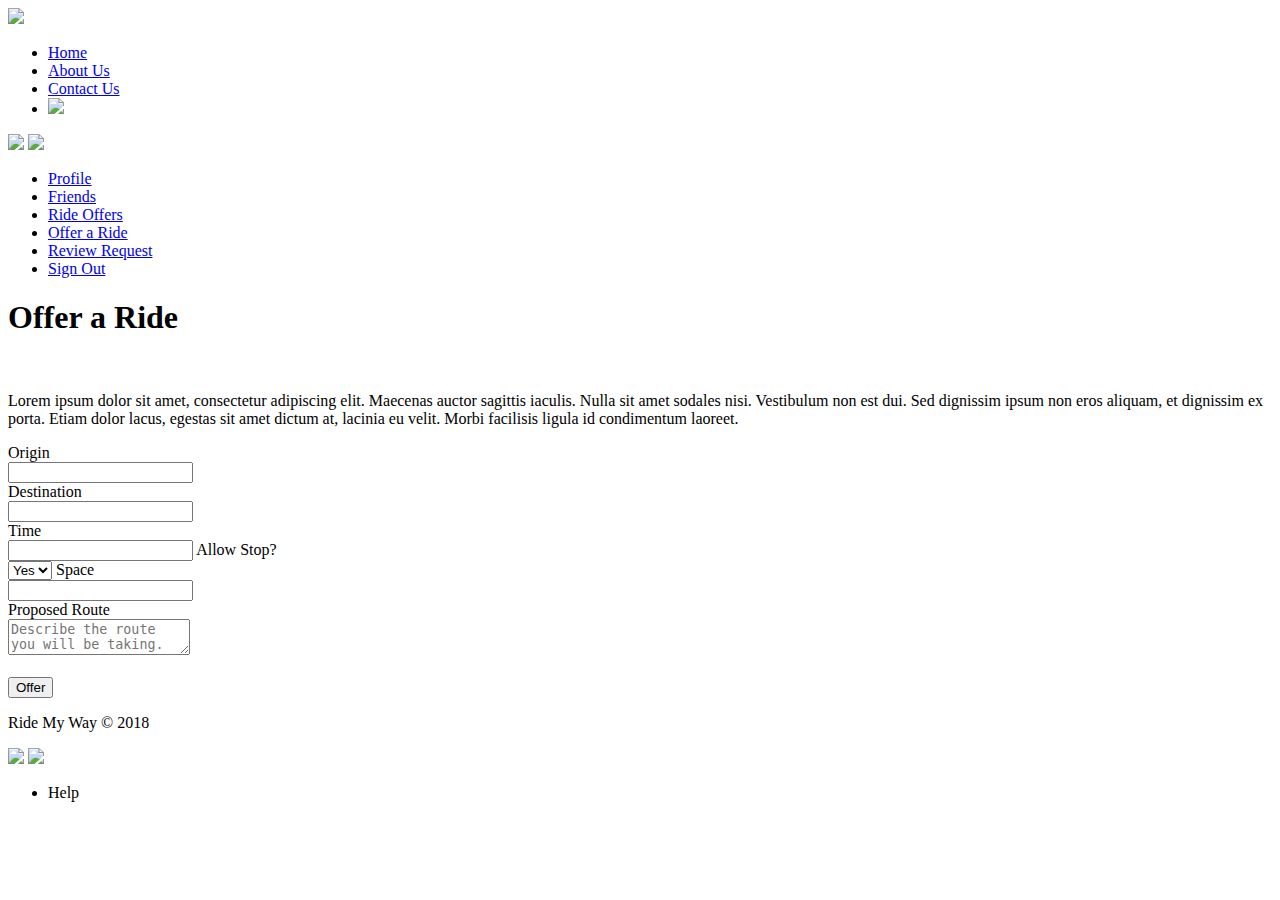
==== UI/offerride.html @ 58711d63 "Add files" ====
<!DOCTYPE html>
<html>
    <head>
        <meta charset="utf-8" />
        <meta http-equiv="X-UA-Compatible" content="IE=edge">
        <title>Ride My Way | Offer Ride </title>
        <meta name="viewport" content="width=device-width, initial-scale=1">
        <link rel="stylesheet" href="./styles/style.css">
    </head>
    <body class="container diff-bg">
        <header>
            <div id="dashboard-header" class="container">
                <img id="logo2" src="./images/logo.png">
                <nav>
                    <ul>
                        <li><a href="index.html">Home</a></li>
                        <li><a href="AboutUs.html">About Us</a></li>
                        <li><a href="ContactUs.html">Contact Us</a></li>
                        <li><img id="notification" src="./images/icon_notification.png"></li>
                    </ul>
                </nav>
            </div>
        </header>

        <div id="msgRegion" class="visibility">
            
        </div>

        <div class="userfeatures">
            <div>
                <img class="features-icon centered" src="./images/icon_fulllist.png">
                <img id="profile-pics" src="./images/profilepics.png">
            </div>
            <ul>
                <li><a href="dashboard.html">Profile</li>
                <li><a href="friends.html">Friends</li>
                <li><a href="rideoffers.html">Ride Offers</a></li>
                <li><a class="current" href="offerride.html">Offer a Ride</a></li>
                <li><a href="reviewrequests.html">Review Request</a></li>
                <li><a id="sign-out" href="index.html">Sign Out</a></li>
            </ul>
        </div>

        <div id="find-rd" class="dashboard container center">
            <h1>Offer a Ride</h1>
            <br>
            <p>Lorem ipsum dolor sit amet, consectetur adipiscing elit. Maecenas auctor sagittis iaculis. Nulla sit amet sodales nisi. Vestibulum non est dui. Sed dignissim ipsum non eros aliquam, et dignissim ex porta. Etiam dolor lacus, egestas sit amet dictum at, lacinia eu velit. Morbi facilisis ligula id condimentum laoreet.</p>
            <div class="padding">
                <form>
                    <div>
                        <label>Origin</label><br>
                        <input type="text" required>
                    </div>
                    <div>
                        <label>Destination</label><br>
                        <input type="text" required>
                    </div>
                    <div>
                        <label>Time</label><br>
                        <input class="smaller" type="datetime" required>
                        <label>Allow Stop?</label><br>
                        <select class="smaller">
                            <option>Yes</option>
                            <option>No</option>
                        </select>
                        <label>Space</label><br>
                        <input class="smaller" type="number" required>
                    </div>
                    <div>
                        <label>Proposed Route</label><br>
                        <textarea spellcheck="true" placeholder="Describe the route you will be taking."></textarea>
                    </div>
                    <br>
                    <input class="button" type="submit" value="Offer">
                </form>
            </div>
        </div>

        <footer class="dash-foot spe-ft">
            <div>
                <p>Ride My Way &copy; 2018</p>
                
                <div class="images">
                    <a href="#"><img src="./images/icon_facebook.png"></a>
                    <a href="#"><img src="./images/icon_twitter.png"></a>
                </div>

                <ul>
                    <li><a>Help</a></li>
                </ul>
            </div>
        </footer>
        <script src="./scripts/main.js" type=""></script>
    </body>
</html>
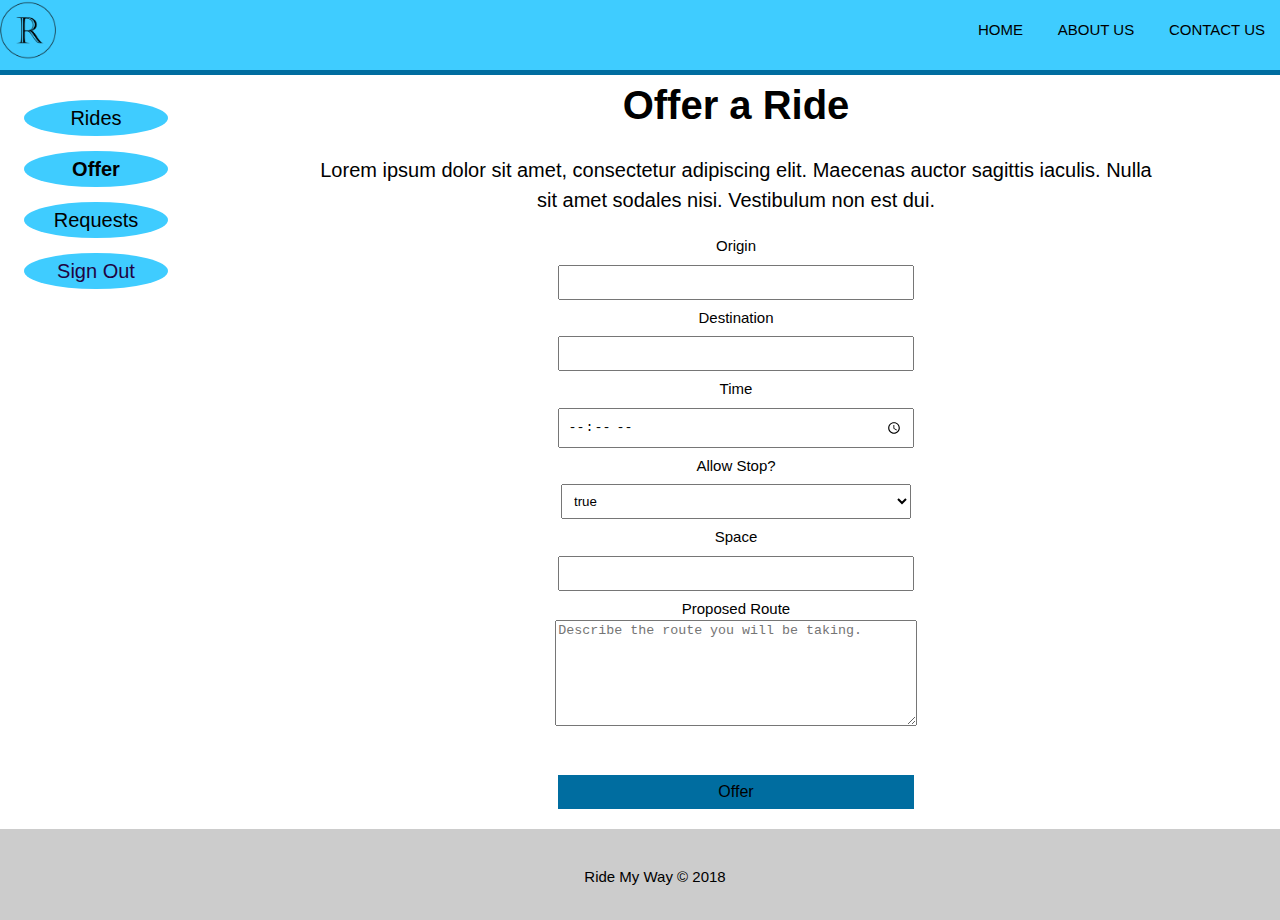
==== commit 1f6a0bf0: "Users should be able to create a ride request" ====
--- a/UI/offerride.html
+++ b/UI/offerride.html
@@ -1,95 +1,75 @@
 <!DOCTYPE html>
 <html>
-    <head>
-        <meta charset="utf-8" />
-        <meta http-equiv="X-UA-Compatible" content="IE=edge">
-        <title>Ride My Way | Offer Ride </title>
-        <meta name="viewport" content="width=device-width, initial-scale=1">
-        <link rel="stylesheet" href="./styles/style.css">
-    </head>
-    <body class="container diff-bg">
-        <header>
-            <div id="dashboard-header" class="container">
-                <img id="logo2" src="./images/logo.png">
-                <nav>
-                    <ul>
-                        <li><a href="index.html">Home</a></li>
-                        <li><a href="AboutUs.html">About Us</a></li>
-                        <li><a href="ContactUs.html">Contact Us</a></li>
-                        <li><img id="notification" src="./images/icon_notification.png"></li>
-                    </ul>
-                </nav>
+  <head>
+      <meta charset="utf-8" />
+      <meta http-equiv="X-UA-Compatible" content="IE=edge">
+      <title>Ride My Way | Offer Ride </title>
+      <meta name="viewport" content="width=device-width, initial-scale=1">
+      <link rel="stylesheet" href="./styles/style.css">
+      <link rel="stylesheet" href="./styles/offerride-style.css">
+  </head>
+  <body class="container diff-bg">
+    <header>
+        <div id="dashboard-header" class="container">
+            <img id="logo2" src="./images/logo.png">
+            <nav>
+                <ul>
+                    <li><a href="index.html">Home</a></li>
+                    <li><a href="AboutUs.html">About Us</a></li>
+                    <li><a href="ContactUs.html">Contact Us</a></li>
+                </ul>
+            </nav>
+        </div>
+    </header>
+    <div class="offer-body">
+      <div class="userfeatures">
+        <ul>
+            <li><a href="rideoffers.html">Rides</a></li>
+            <li><a class="current" href="offerride.html">Offer</a></li>
+            <li><a href="reviewrequests.html">Requests</a></li>
+            <li><a id="sign-out" href="">Sign Out</a></li>
+        </ul>
+      </div>
+      <div class="offer-container">
+        <h1>Offer a Ride</h1>
+        <p>Lorem ipsum dolor sit amet, consectetur adipiscing elit. Maecenas auctor sagittis iaculis. Nulla sit amet sodales nisi. Vestibulum non est dui.</p>
+        <div>
+          <form>
+            <div>
+              <label>Origin</label><br>
+              <input id="origin" type="text" required>
             </div>
-        </header>
+            <div>
+              <label>Destination</label><br>
+              <input id="destination" type="text" required>
+            </div>
+            <div>
+              <label>Time</label><br>
+              <input id="time" type="time" required>
+              <label>Allow Stop?</label><br>
+              <select id="stops">
+                <option>true</option>
+                <option>false</option>
+              </select>
+              <label>Space</label><br>
+              <input id="space" type="number" required>
+            </div>
+            <div>
+              <label>Proposed Route</label><br>
+              <textarea id="description" spellcheck="true" placeholder="Describe the route you will be taking."></textarea>
+            </div>
+            <br>
+            <input class="button" type="submit" value="Offer">
+          </form>
+        </div>
+      </div>
+    </div>
 
-        <div id="msgRegion" class="visibility">
-            
-        </div>
-
-        <div class="userfeatures">
-            <div>
-                <img class="features-icon centered" src="./images/icon_fulllist.png">
-                <img id="profile-pics" src="./images/profilepics.png">
-            </div>
-            <ul>
-                <li><a href="dashboard.html">Profile</li>
-                <li><a href="friends.html">Friends</li>
-                <li><a href="rideoffers.html">Ride Offers</a></li>
-                <li><a class="current" href="offerride.html">Offer a Ride</a></li>
-                <li><a href="reviewrequests.html">Review Request</a></li>
-                <li><a id="sign-out" href="index.html">Sign Out</a></li>
-            </ul>
-        </div>
-
-        <div id="find-rd" class="dashboard container center">
-            <h1>Offer a Ride</h1>
-            <br>
-            <p>Lorem ipsum dolor sit amet, consectetur adipiscing elit. Maecenas auctor sagittis iaculis. Nulla sit amet sodales nisi. Vestibulum non est dui. Sed dignissim ipsum non eros aliquam, et dignissim ex porta. Etiam dolor lacus, egestas sit amet dictum at, lacinia eu velit. Morbi facilisis ligula id condimentum laoreet.</p>
-            <div class="padding">
-                <form>
-                    <div>
-                        <label>Origin</label><br>
-                        <input type="text" required>
-                    </div>
-                    <div>
-                        <label>Destination</label><br>
-                        <input type="text" required>
-                    </div>
-                    <div>
-                        <label>Time</label><br>
-                        <input class="smaller" type="datetime" required>
-                        <label>Allow Stop?</label><br>
-                        <select class="smaller">
-                            <option>Yes</option>
-                            <option>No</option>
-                        </select>
-                        <label>Space</label><br>
-                        <input class="smaller" type="number" required>
-                    </div>
-                    <div>
-                        <label>Proposed Route</label><br>
-                        <textarea spellcheck="true" placeholder="Describe the route you will be taking."></textarea>
-                    </div>
-                    <br>
-                    <input class="button" type="submit" value="Offer">
-                </form>
-            </div>
-        </div>
-
-        <footer class="dash-foot spe-ft">
-            <div>
-                <p>Ride My Way &copy; 2018</p>
-                
-                <div class="images">
-                    <a href="#"><img src="./images/icon_facebook.png"></a>
-                    <a href="#"><img src="./images/icon_twitter.png"></a>
-                </div>
-
-                <ul>
-                    <li><a>Help</a></li>
-                </ul>
-            </div>
-        </footer>
-        <script src="./scripts/main.js" type=""></script>
-    </body>
+    <footer class="offerride-footer">
+      <div>
+        <p>Ride My Way &copy; 2018</p>
+      </div>
+    </footer>
+    <script src="./scripts/offerride.js" type=""></script>
+  </body>
 </html>--- a/UI/styles/style.css
+++ b/UI/styles/style.css
@@ -0,0 +1,737 @@
+h1, h2, h3, h4, h5, h6 {
+  margin: 0;
+}
+
+body{
+  padding: 0;
+  margin: 0;
+  font-family: Arial, Helvetica, sans-serif;
+  font-size: 20px;
+  line-height: 1.5;
+  background: white;
+  height: 100%;
+}
+
+.index-body {
+  background: url(../images/welcomeimage.jpg) no-repeat fixed;
+}
+
+.diff-bg{
+    background-size: 100%;
+}
+
+/* Global */
+input,
+select,
+#search {
+    width: 90%;
+    padding: 8px;
+    margin: 7px 0 7px 0;
+}
+
+select{
+    width: 93.5%;
+}
+
+.bold{
+    font-weight: bold;
+}
+
+.current{
+    color: #041666;
+    font-weight: bold;
+}
+
+ul{
+    : 0rgin: 0;
+    padding: 0;    
+}
+
+a{
+    text-decoration: none;
+}
+
+/* Header */
+header .container{
+    background: #3fccff;
+    color: black;
+    border-bottom: 5px solid #006da0; 
+    min-height: 70px;
+    width: 100%;
+    display: block;
+}
+
+header a{
+    text-transform: uppercase;
+    color: black;
+}
+
+header li{
+    display: inline;
+    padding: 0 15px 0 15px;
+    font-size: 15px;
+}
+
+header img{
+    height: 25px;
+}
+
+header nav{
+    float: right;
+    padding: 0;
+}
+
+header #brand{    
+    float: left;
+    margin-top: 17px;
+}
+
+header #brand h3{
+    margin: 0;
+    padding: 0;
+}
+
+header #brand h5{
+    margin: 0;
+    padding: 0;
+    font-family: 'Courier New', Courier, monospace;
+}
+
+header #logo{
+    height: 70px;
+    float: left;
+    margin: 10px 10px 10px 0;
+    padding: 0;
+}
+
+#msgRegion{
+    width: 200px;
+    min-height: 100px;
+    height: fit-content;
+    right: 5%;
+    top: 15%;
+    position: fixed;
+    background: #006da0;
+    border-radius: 5px;
+    z-index: 4;
+}
+
+#nonhomeheader nav{
+    margin-top: 30px;
+    font-size: 17px;
+}
+
+#dashboard-header #stats{
+    list-style-type: circle;
+}
+
+#logo2{
+    height: 60px;
+    float: left;
+    padding: 0;
+}
+
+#dashboard-header {
+    height: 60px;
+}
+
+#dashboard-header nav{
+  font-size: 17px;
+}
+
+
+/* User Features */
+.userfeatures{
+  padding-top: 10px;
+  text-align: center;
+  width: 15%;
+  float: left;
+}
+
+.userfeatures .features-icon{
+    width: 20px;
+    margin-left: 10px;
+    display: block;
+}
+
+.userfeatures ul{
+    margin: 0 auto;
+    width: 85%;
+    text-align: center;
+}
+
+.userfeatures a{
+    color: black;
+}
+
+#sign-out{
+    color: rgb(32, 3, 66);
+    margin: 0 auto;
+}
+
+.userfeatures li{    
+    list-style-type: none;
+    background: #3fccff;
+    border-radius: 50%;
+    margin: 15px 10px 15px 10px;
+    padding: 3px;
+}
+
+#more{
+    font-size: 16px;
+    position: relative;
+    left: 41%;
+    margin-right: -50%;
+}
+
+#search-rides {
+  display: inline-block;
+  font-size: 15px;
+  width: 85%;
+  text-align: center;
+  border-bottom: solid 1px #006da0;
+  padding: 0.5% 0 0.5% 0;
+}
+
+.small-inputs {
+  width: 30%;
+  border-radius: 15px;
+  height: 30px;
+}
+
+#rides {
+  flex-wrap: wrap;
+  width: 85%;
+  display: inline-block;
+}
+
+.ride-card {
+  min-width: 180px;
+  width: 20%;
+  background-color: #cccccc;
+  border-radius: 20px;
+  float: left;
+  margin: 1%;
+  padding: 1%;
+  text-align: center;
+}
+
+.ride-card h5 {
+  display: inline;
+}
+
+.ride-card img {
+  width: 15px;
+  margin: 0 5px 0 5px;
+  display: inline;
+}
+
+.direction {
+  border-bottom: 1px solid black;
+}
+
+.time, .seats {
+  float: left;
+  padding: 0 13% 0 13%;
+}
+
+.dashboard {
+    height: fit-content;
+    margin: 100px 0 5% 23%;
+    color: black;
+    font-size: 17px;
+    width: 70%;
+    overflow-y: auto;
+    overflow-x: hidden;
+}
+
+.dashboard .heading {
+    text-align: center;
+    margin-bottom: 3px;
+}
+
+.bold{
+    font-size: 20px;
+    font-weight: bold;
+}
+
+.info-cards{
+    float: left;
+    background: white;
+    opacity: 0.7;
+    color: black;
+    border-radius: 5px;
+    margin: 4% 15px 0 15px;
+    font-size: 12px;
+}
+
+.info-cards h3, .info-cards h2{
+    margin: 10px 10px 10px 10px;
+    text-align: center;
+}
+
+#edit-pro{
+    width: fit-content;
+    margin: 10px 0 0 0;
+}
+
+#message{
+    background: #006da0;
+    height: 80px;
+    width: fit-content;
+    padding: 10px;
+    position: absolute;
+    top: 20%;
+    left: 40%;
+}
+
+.vrBtn{
+    height: 30px;
+    width: fit-content;
+    font-size: 15px;
+    background: #006da0;
+    margin: 2px;
+}
+
+.accept{
+    height: 30px;
+    width: fit-content;
+    font-size: 15px;
+    margin: 2px;
+}
+
+.reject{
+    height: 30px;
+    width: fit-content;
+    font-size: 15px;
+    margin: 2px;
+}
+
+table{
+    width: 100%;
+    text-align: center;
+    color: black;
+    margin-left: 0;
+    border-collapse: collapse;
+}
+
+th {
+    background-color: #cccccc;
+    color: white;
+}
+
+th, td {
+    padding: 3px;
+    border-bottom: 1px solid #f2f2f2;
+    vertical-align: center;
+}
+
+tr:hover {
+    background-color: #3fccff;
+}
+
+#offeres{
+    top: 200px;
+}
+
+/* Welcome message section */
+#welcome{
+    background-size: 100%;
+    color: black;
+    float: left;
+    margin-top: 50px;
+}
+
+.welcome-container{
+  text-align: center;
+  width: 71%;
+  float: left;
+  margin: 80px 0 0 12.5%;
+  padding: 0 30px 0 30px;
+  background-color: rgb(191, 234, 255, 0.7);
+}
+
+.welcom-container h1{
+  width: 50%;
+  margin: 10px 0 0 0;
+}
+
+/* Sign In */
+#signin-message {
+  color: red;
+}
+
+#sign-in-btn {
+  width: 40%;
+}
+
+.wrap {
+  text-align: center;
+  flex-wrap: wrap;
+}
+
+.signin-fields {
+  min-width: 50%;
+  float: left; 
+}
+
+aside{
+    padding: 10px;
+    color: #006da0;
+    font-size: 12px;
+}
+
+aside label{
+    margin: 7px;
+    font-size: 16px;
+}
+
+button, .button{
+  width: 95%;
+  padding: 8px;
+  margin: 20px 7px 20px 7px;
+  background: #006da0;
+  color: black;
+  border: none;
+  font-size: 16px;
+}
+
+aside p, #signup-form p{
+    font-size: 15px;
+    text-align: center;
+    margin: 0;
+}
+
+/* Sign Up */
+#signup-form{
+    margin: 0 auto;
+    width: 60%;
+    margin-top: 140px;
+    margin-bottom: 60px;
+    color: #006da0;
+    border-radius: 5px;
+    padding: 20px 0 20px 30px;
+    background: #f5f5f5;
+    box-shadow: 1px 1px 2px 1px #bfbfbf;
+}
+
+#signup-form h2{
+    margin-left: 43%;
+    font-size: 18px;
+}
+
+#signup-form div{
+    float: left;
+    width: 50%;
+}
+
+#signup-form select{
+    width: 88.2%;
+}
+
+#signup-form input{
+    width: 85%;
+}
+
+#signup-form label{
+    margin-left: 8px;
+    font-size: 15px;
+}
+
+#signup-form button{
+    margin-left: 38%;
+    width: 20%;
+}
+
+#signup-form-p{
+    color: #a3a3a3;
+    margin-left: -4%;
+}
+
+#signup-form a{
+    color: #a3a3a3;
+}
+
+#signup-form a:hover{
+    color: blue;
+}
+
+#signup-message-p {
+  color: red;
+}
+
+#servicesHeader{
+    width: 100%;
+    text-align: center;
+    padding-bottom: 10px;
+    border-bottom: 2px solid #006da0;
+}
+
+section #services{
+    float: left;
+    margin: 20px 0 20px 12.5%;
+    font-size: 15px;
+    width: 75%;
+}
+
+#services h2{
+    font-size: 17px;
+}
+
+.service-card{
+    /*The next tree lines of code was gotten from stack overflow. 
+    https://stackoverflow.com/questions/779434/how-do-i-prevent-the-padding-property-from-changing-width-or-height-in-css*/
+    -webkit-box-sizing: border-box; /* Safari/Chrome, other WebKit */
+    -moz-box-sizing: border-box;    /* Firefox, other Gecko */
+    box-sizing: border-box;
+
+    width: 22%;
+    margin-right: 4%;
+    min-height: 220px;
+    background: rgb(191, 234, 255, 0.6);
+    border-radius: 5px;
+    padding: 0 2% 0 2%;
+    text-align: center;
+    float: left;
+    color: black;
+}
+
+#lastCard{
+    margin-right: 0;
+}
+
+.norm-foot{
+    width:100%; 
+    padding: 10px 0 20px 0;
+    color: black;
+    background: #e8e5ff;
+    font-size: 15px;
+    display: block;
+    float: left;
+}
+
+.dash-foot {
+  width:100%;
+  color: black;
+  background: #cccccc;
+  font-size: 15px;
+  display: inline-block;
+  text-align: center;
+}
+
+.spe-ft{
+    bottom: 0;
+}
+
+footer p{
+    margin-left: 30px;
+    margin-top: 20px;
+    float: left;
+}
+
+footer .container{
+    padding: 20px;
+    background:#e8e5ff;
+}
+
+footer .images{
+    margin: 0 auto;
+    width: 70px;
+}
+
+footer img{
+    width: 35px;
+    height: 35px;
+    float: left;
+    margin-top: 12px;
+}
+
+footer ul{
+    float: right;
+    text-decoration: none;
+    margin-top: 20px;
+    margin-right: 30px
+}
+
+@media(max-width: 800px){
+  #signup-form {
+    margin-top: 100px;
+    width: 80%;
+    padding: 10px;
+    text-align: center;
+  }
+
+  #signup-form h2 {
+    margin: 0 0 10px 0;
+    text-align: center;
+  }
+
+  #signup-form button {
+    margin-left: 0;
+    width: 89%;
+  }
+
+  header .container{
+      padding: 0 5px 0 5px;
+  }
+  
+  header #brand{
+      display: none;
+  }
+  
+  header #logo{
+      height: 50px;
+      float: left;
+      margin: 10px 0 0 10px;
+  }
+
+  header li{
+      display: inline;
+      font-size: 15px;
+      margin: 0;
+  }
+  
+  header nav{
+      float: right;
+      padding: 0;
+      margin-right: -5px;
+      margin-top: 25px;
+  }
+
+  #welcome{
+      margin-top: 55px;
+      width: 100%;
+      background-size: 310%;
+  }
+  
+  #welcome .container{
+      width: 72.5%;    
+      margin-left: 13%;
+      text-align: center;
+      font-size: 15px;
+  }
+
+  aside{
+      display: flow-root;
+      min-height: 280px;
+      font-size: 17px;
+  }
+  
+  section .service-card{
+      width: 100%;
+      float: none;
+      min-height: fit-content;
+      margin-right: 5%;
+      font-size: 18px;
+  }
+  
+  .userfeatures ul{
+      margin: 0;
+      margin-left: -10%;
+      width: 90%;
+  }
+  
+  .userfeatures li{
+      left: 0;
+      margin: 10% 0 10% 0;
+      overflow: hidden;
+  }
+  
+  #profile-pics{
+      max-width: 50px;
+      position: relative;
+      left: -6px;
+  }
+
+  .diff-bg{
+      background-size: 310%;
+  }
+}
+
+@media(max-width: 450px) {
+  .ride-card {
+    margin: 5% 20% 5% 20%;
+  }
+
+  #logo2 {
+    height: 45px;
+    margin-left: 0;
+  }
+
+  #signup-form {
+    margin-top: 90px;
+    width: 80%;
+    padding: 10px;
+    text-align: center;
+  }
+
+  #signup-form h2 {
+    margin: 0 0 10px 0;
+    text-align: center;
+  }
+
+  #signup-form div {
+    width: 100%;
+    text-align: center;
+  }
+
+  #signup-form button {
+    margin-left: 0;
+    width: 89%;
+  }
+
+  header nav, #nonhomeheader nav{
+    margin-top: 0;
+    height: fit-content;
+  }
+
+  header ul {
+    margin: 23px 5px 0 0;
+  }
+
+  header li {
+    margin: 0;
+    font-size: 12px;
+  }
+  
+  #welcome {
+    margin-top: 0;
+  }
+
+  #sign-in-container {
+    float: left;
+  }
+
+  .norm-foot {
+    text-align: center;
+    padding: 0;
+  }
+
+  footer p {
+    float: none;
+    margin-left: 0;
+  }
+
+  .welcome-container {
+    margin: 80px 0 0 6%;
+  }
+
+  .signin-fields {
+    float: none;
+  }
+}
+
+@media(min-height: 722px) {
+  .signup-foot {
+    position: absolute;
+    bottom: 0;
+  }
+}
+
+@media(min-height: 549px) {
+  .dash-foot{
+    position: fixed;
+    bottom: 0;
+    left: 0;
+  }
+}--- a/UI/styles/offerride-style.css
+++ b/UI/styles/offerride-style.css
@@ -0,0 +1,39 @@
+.offer-body {
+  display: flex;
+  justify-content: center;
+  width: 100%;
+}
+
+.offer-container {
+  width: 65%;
+  margin-left: auto;
+  margin-right: auto;
+  display: flex;
+  flex-wrap: nowrap;
+  flex-direction: column;
+  text-align: center;
+  justify-content: center;
+}
+
+form {
+  width: 45%;
+  margin-left: auto;
+  margin-right: auto;
+  min-width: 220px;
+  font-size: 15px;
+}
+
+.offerride-footer {
+  color: black;
+  background-color: #cccccc;
+  font-size: 15px;
+  text-align: center;
+  padding: 1.1em;
+  display: flex;
+  justify-content: center;
+}
+
+textarea {
+  width: 95%;
+  height: 100px;
+}
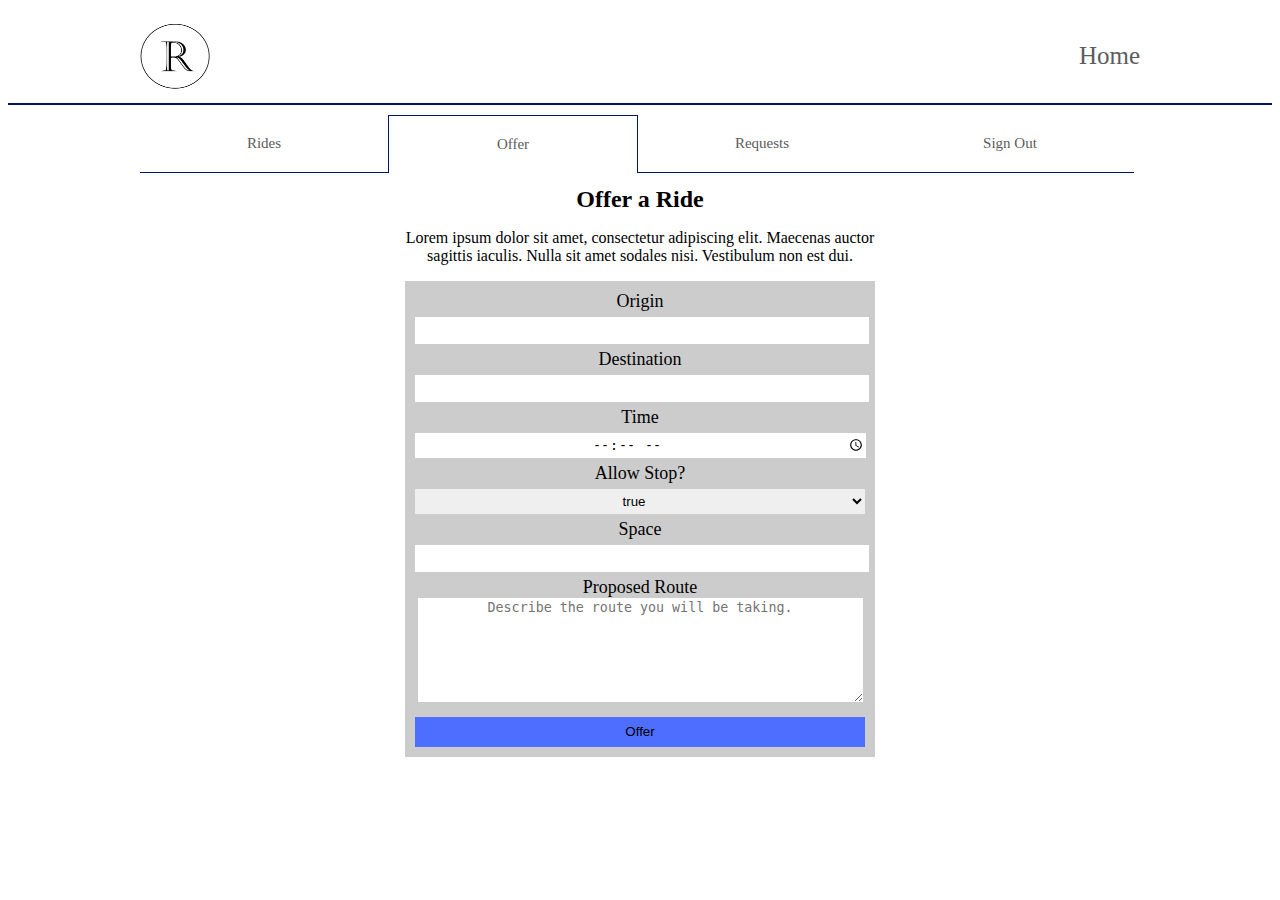
==== commit abe8df14: "chore(UI): Improve the design of the offer ride page" ====
--- a/UI/offerride.html
+++ b/UI/offerride.html
@@ -5,71 +5,56 @@
       <meta http-equiv="X-UA-Compatible" content="IE=edge">
       <title>Ride My Way | Offer Ride </title>
       <meta name="viewport" content="width=device-width, initial-scale=1">
-      <link rel="stylesheet" href="./styles/style.css">
+      <link rel="stylesheet" href="./styles/index.css">
+      <link rel="stylesheet" href="./styles/rideoffer-style.css">
       <link rel="stylesheet" href="./styles/offerride-style.css">
   </head>
   <body class="container diff-bg">
     <header>
-        <div id="dashboard-header" class="container">
-            <img id="logo2" src="./images/logo.png">
-            <nav>
-                <ul>
-                    <li><a href="index.html">Home</a></li>
-                    <li><a href="AboutUs.html">About Us</a></li>
-                    <li><a href="ContactUs.html">Contact Us</a></li>
-                </ul>
-            </nav>
+        <div class="wrap-container full-width">
+          <img class="logo" src="./images/logo.png">
+          <div class="brand wrap-container dashboard-brand">
+            <a class="links dashboard-links" href="#">Home</a></li>
+          </div>
         </div>
     </header>
-    <div class="offer-body">
-      <div class="userfeatures">
-        <ul>
-            <li><a href="rideoffers.html">Rides</a></li>
-            <li><a class="current" href="offerride.html">Offer</a></li>
-            <li><a href="reviewrequests.html">Requests</a></li>
-            <li><a id="sign-out" href="">Sign Out</a></li>
-        </ul>
-      </div>
-      <div class="offer-container">
-        <h1>Offer a Ride</h1>
-        <p>Lorem ipsum dolor sit amet, consectetur adipiscing elit. Maecenas auctor sagittis iaculis. Nulla sit amet sodales nisi. Vestibulum non est dui.</p>
+    <nav class="wrap-container full-width dashboard-nav">
+      <a class="links nav-buttons" href="rideoffers.html">Rides</a>
+      <a class="current links nav-buttons" href="offerride.html">Offer</a>
+      <a class="links nav-buttons" href="reviewrequests.html">Requests</a>
+      <a class="links nav-buttons" id="sign-out" href="">Sign Out</a>
+    </nav>
+    <div class="wrap-container full-width center-contents">
+      <h2>Offer a Ride</h2>
+      <p>Lorem ipsum dolor sit amet, consectetur adipiscing elit. Maecenas auctor sagittis iaculis. Nulla sit amet sodales nisi. Vestibulum non est dui.</p>
+      <form class="wrap-container">
         <div>
-          <form>
-            <div>
-              <label>Origin</label><br>
-              <input id="origin" type="text" required>
-            </div>
-            <div>
-              <label>Destination</label><br>
-              <input id="destination" type="text" required>
-            </div>
-            <div>
-              <label>Time</label><br>
-              <input id="time" type="time" required>
-              <label>Allow Stop?</label><br>
-              <select id="stops">
-                <option>true</option>
-                <option>false</option>
-              </select>
-              <label>Space</label><br>
-              <input id="space" type="number" required>
-            </div>
-            <div>
-              <label>Proposed Route</label><br>
-              <textarea id="description" spellcheck="true" placeholder="Describe the route you will be taking."></textarea>
-            </div>
-            <br>
-            <input class="button" type="submit" value="Offer">
-          </form>
+          <label>Origin</label><br>
+          <input id="origin" class="offer-fields" type="text" required>
         </div>
-      </div>
+        <div>
+          <label>Destination</label><br>
+          <input id="destination" class="offer-fields" type="text" required>
+        </div>
+        <div>
+          <label>Time</label><br>
+          <input id="time" class="offer-fields" type="time" required>
+          <label>Allow Stop?</label><br>
+          <select id="stops" class="offer-fields">
+            <option>true</option>
+            <option>false</option>
+          </select>
+          <label>Space</label><br>
+          <input id="space" class="offer-fields" type="number" required>
+        </div>
+        <div>
+          <label>Proposed Route</label><br>
+          <textarea id="description" spellcheck="true" placeholder="Describe the route you will be taking."></textarea>
+        </div>
+        <div id="message-container"></div>
+        <input class="button offer-button" type="submit" value="Offer">
+      </form>
     </div>
-
-    <footer class="offerride-footer">
-      <div>
-        <p>Ride My Way &copy; 2018</p>
-      </div>
-    </footer>
     <script src="./scripts/offerride.js" type=""></script>
   </body>
 </html>--- a/UI/styles/index.css
+++ b/UI/styles/index.css
@@ -0,0 +1,166 @@
+h1, h2, h3, h4, h5, h6 {
+  margin: 0;
+}
+
+header {
+  height: fit-content;
+  width: 100%;
+  border-bottom: 2px solid #041666;
+  /* box-shadow: 0 6px 6px -4px #041666; */
+}
+
+.wrap-container {
+  padding: 1%;
+  display: flex;
+  flex-wrap: wrap;
+}
+
+.logo {
+  width: 70px;
+  height: 70px;
+}
+
+.brand {
+  width: calc(100% - 70px);
+  text-align: right;
+  font-size: 22px;
+  padding: 12px 0;
+}
+
+.center-text {
+  text-align: center;
+}
+
+.hero {
+  margin-top: 2%;
+  padding: 10px;
+  width: 100%;
+  background-color: rgb(191, 234, 255);
+}
+
+.welcome-message {
+  padding: 2px;
+}
+
+.sign-in-container {
+  justify-content: center;
+  width: 100%;
+}
+
+.sign-in {
+  padding: 10px;
+}
+
+.sign-in-fields label {
+  font-size: 17px;
+  width: 100%;
+  min-height: 25px;
+  padding-top: calc((25px - 17px));
+}
+
+.sign-in-fields input {
+  margin: 0;
+  width: 100%;
+  min-height: 25px;
+  border: none;
+  text-align: center;
+}
+
+button, .button {
+  border: 0;
+  background: #4e6eff;
+  min-height: 30px;
+  width: 100%;
+}
+
+#sign-in-btn {
+  margin: 7px;
+  width: 96%;
+}
+
+.links {
+  color: rgb(92, 92, 92);
+  font-size: 15px;
+}
+
+.servicesHeader {
+  width: 100%;
+  padding: 10px;
+  border-bottom: 2px solid #041666;
+}
+
+.services {
+  margin-top: 10px;
+  margin-bottom: 10px;
+  padding: 0;
+  justify-content: center;
+}
+
+.service-card {
+  background: white;
+  padding: 10px;
+  width: calc((1000px - 120px)/4);
+  margin: 10px 5px 0 5px;
+  box-shadow: 0 1px 10px 1px #4e6eff;
+}
+
+.wide {
+  width: 100%;
+}
+
+#signin-message {
+  color: red;
+}
+
+.message-visibility {
+  display: none;
+}
+
+@media screen and (max-width: 380px) {
+  .wrap-container {
+    justify-content: center;
+  }
+
+  .logo {
+    width: 15%;
+    height: 15%;
+  }
+
+  .brand {
+    width: 100%;
+    text-align: center;
+    font-size: 16px;
+  }
+}
+
+@media screen and (min-width: 700px) {
+  .welcome-message {
+    width: 60%;
+    text-align: left;
+  }
+
+  .sign-in-container {
+    width: 39%;
+  }
+
+  .sign-in {
+    padding: 5px;
+  }
+
+  .right-align {
+    text-align: right;
+    padding-right: 10px;
+  }
+
+  #sign-in-btn {
+    width: 95%;
+  }
+}
+
+@media screen and (min-width: 1057px) {
+  .full-width {
+    width: 1000px;
+    margin-left: auto;
+    margin-right: auto;
+  }
+}
--- a/UI/styles/rideoffer-style.css
+++ b/UI/styles/rideoffer-style.css
@@ -0,0 +1,187 @@
+.dashboard-brand {
+  justify-content: flex-end;
+}
+
+.dashboard-links {
+  font-size: 25px;
+  align-self: center;
+  text-decoration: none;
+}
+
+.dashboard-links:hover {
+  color: #4e6eff;
+}
+
+.dashboard-nav {
+  margin-top: 10px;
+  padding: 0;
+}
+
+.nav-buttons {
+  border-Bottom: 1px solid #041666;
+  width: calc((100% - 8px)/4);
+  text-decoration: none;
+  padding: 2% 0;
+  text-align: center;
+}
+
+.current {
+  border-top: 1px solid #041666;
+  border-left: 1px solid #041666;
+  border-right: 1px solid #041666;
+  border-bottom: none;
+}
+
+.filter {
+  justify-content: center;
+}
+
+.filter-select {
+  padding: 5px;
+  margin: 5px;
+  width: 25%;
+  min-width: 180px;
+}
+
+#rides {
+  justify-content: center;
+}
+
+.ride-card {
+  width: 200px;
+  height: 150px;
+  margin: 10px 5px 0 5px;
+  border-radius: 5px;
+  box-shadow: 0 1px 10px 1px #4e6eff;
+  justify-content: center;
+  text-align: center;
+}
+
+.ride-card:hover {
+  box-shadow: 0 1px 1px 1px #4e6eff;
+}
+
+.ride-card img {
+  width: 25px;
+  height: 25px;;
+  margin: 0 5px
+}
+
+.direction{
+  width: 100%;
+  height: fit-content;
+  justify-content: center;
+}
+
+.direction img {
+  width: 15px;
+  height: 15px;
+}
+
+.direction h5 {
+  padding: 1% 0;
+}
+
+.details {
+  width: 100%;
+  justify-content: center;
+  height: fit-content;
+}
+
+.view {
+  height: 35px;
+  width: 80%;
+}
+
+#ridedetails{
+  background: #3fccff;
+  padding: 5px 20px 10px 20px;
+  width: 25%;
+  min-width: 220px;
+  height: fit-content;
+  border-radius: 15px;
+}
+
+.screen{
+  top: 0;
+  left: 0;
+  position: fixed;
+  display: flex;
+  justify-content: center;
+  align-items: center;
+  z-index: 4;
+  width: 100%;
+  height: 100%;
+  background: rgb(128,128,128, 0.5);
+}
+
+.visibility {
+  display: none;
+}
+
+#ridedetails #close{
+  width: 30px;
+}
+
+#ridedetails h3{
+  text-align: center;
+  margin: 0 0 5px 0;
+  font-size: 20px;
+}
+
+#ridedetails #profile-pics{
+  width: 25%;
+  left: 41%;
+}
+
+#ridedetails ul{
+  margin: 0 auto;
+  padding: 0;
+  border-top: solid #006da0;
+}
+
+#ridedetails li{
+  background: none;
+  margin: 0;
+  font-size: 17px;
+  text-align: center;
+  list-style-type: none;
+}
+
+#ridedetails p{
+  margin-top: 5px;
+  margin-bottom: 5px;
+  text-align: center;
+}
+
+#ridedetails #rdOff{
+  margin-top: 5px;
+  text-align: center;
+}
+
+.bold {
+  font-weight: bold;
+}
+
+#request-message {
+  width: fit-content;
+  background: #3fccff;
+  position: absolute;
+  top: 120px;
+}
+
+@media screen and (max-width: 380px) {
+  .dashboard-brand {
+    justify-content: center;
+  }
+
+  .nav-buttons {
+    width: 49%;
+    border: 1px solid #041666;
+  }
+
+  .filter-select {
+    width: calc((100% - 40px)/2);
+    min-width: 0;
+  }
+}
--- a/UI/styles/offerride-style.css
+++ b/UI/styles/offerride-style.css
@@ -1,39 +1,63 @@
-.offer-body {
-  display: flex;
+.center-contents {
   justify-content: center;
+  text-align: center;
+  flex-direction: column;
+}
+
+.center-contents h2 {
   width: 100%;
 }
 
-.offer-container {
-  width: 65%;
+.center-contents p {
+  width: 100%;
+  max-width: 500px;
   margin-left: auto;
   margin-right: auto;
-  display: flex;
-  flex-wrap: nowrap;
-  flex-direction: column;
+}
+
+.offer-fields {
+  width: 100%;
+  margin: 5px 0;
+  border: none;
   text-align: center;
-  justify-content: center;
+  height: 25px;
+}
+
+.offer-button {
+  margin-top: 10px;
+}
+
+select {
+  height: 30px;
+  text-align: center;
 }
 
 form {
   width: 45%;
+  padding: 15px;
   margin-left: auto;
   margin-right: auto;
-  min-width: 220px;
-  font-size: 15px;
+  min-width: 250px;
+  font-size: 18px;
+  background-color: #ccc;
+  flex-direction: column;
 }
 
-.offerride-footer {
-  color: black;
-  background-color: #cccccc;
-  font-size: 15px;
+#message-container {
   text-align: center;
-  padding: 1.1em;
-  display: flex;
-  justify-content: center;
+}
+
+.blue {
+  color: blue;
+}
+
+.red {
+  color: red;
 }
 
 textarea {
-  width: 95%;
+  width: 98%;
   height: 100px;
+  border: none;
+  text-align: center;
 }
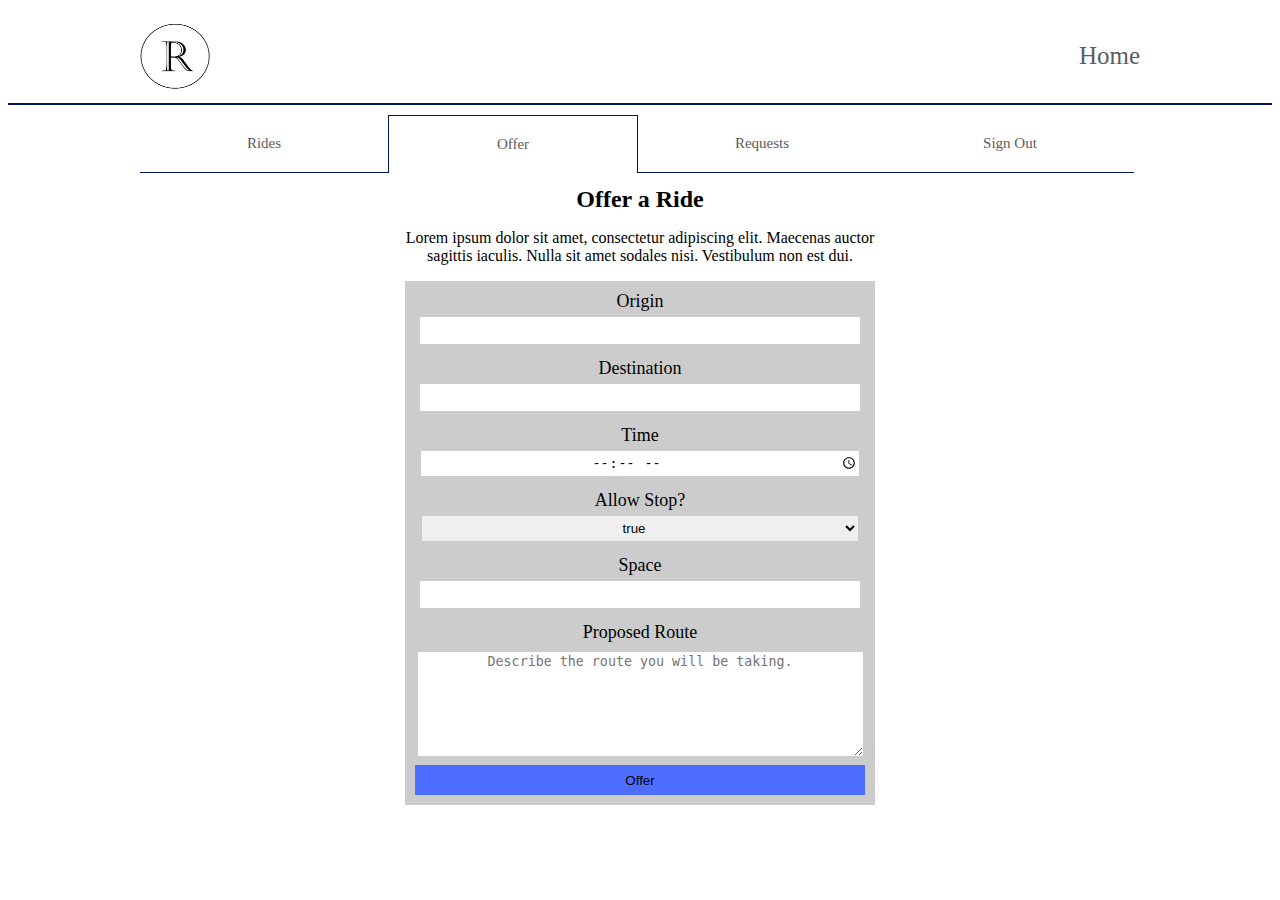
==== commit d2c4ba68: "Merge pull request #15 from IyiKuyoro/chore/#159090622/improve-overall-UI" ====
--- a/UI/offerride.html
+++ b/UI/offerride.html
@@ -28,27 +28,31 @@
       <h2>Offer a Ride</h2>
       <p>Lorem ipsum dolor sit amet, consectetur adipiscing elit. Maecenas auctor sagittis iaculis. Nulla sit amet sodales nisi. Vestibulum non est dui.</p>
       <form class="wrap-container">
-        <div>
-          <label>Origin</label><br>
+        <div class="value">
+          <label>Origin</label>
           <input id="origin" class="offer-fields" type="text" required>
         </div>
-        <div>
-          <label>Destination</label><br>
+        <div class="value">
+          <label>Destination</label>
           <input id="destination" class="offer-fields" type="text" required>
         </div>
-        <div>
-          <label>Time</label><br>
+        <div class="value">
+          <label>Time</label>
           <input id="time" class="offer-fields" type="time" required>
-          <label>Allow Stop?</label><br>
+        </div>
+        <div class="value">
+          <label>Allow Stop?</label>
           <select id="stops" class="offer-fields">
             <option>true</option>
             <option>false</option>
           </select>
-          <label>Space</label><br>
+        </div>
+        <div class="value">
+          <label>Space</label>
           <input id="space" class="offer-fields" type="number" required>
         </div>
-        <div>
-          <label>Proposed Route</label><br>
+        <div class="value">
+          <label class="textarea-label">Proposed Route</label>
           <textarea id="description" spellcheck="true" placeholder="Describe the route you will be taking."></textarea>
         </div>
         <div id="message-container"></div>
--- a/UI/styles/offerride-style.css
+++ b/UI/styles/offerride-style.css
@@ -16,11 +16,16 @@
 }
 
 .offer-fields {
-  width: 100%;
+  width: 97%;
   margin: 5px 0;
   border: none;
   text-align: center;
   height: 25px;
+}
+
+form label {
+  width: 100%;
+  display: block;
 }
 
 .offer-button {
@@ -55,6 +60,18 @@
   color: red;
 }
 
+.value {
+  margin-top: 2%;
+}
+
+.textarea-label {
+  margin-bottom: 2%;
+}
+
+.value:first-of-type {
+  margin-top: 0;
+}
+
 textarea {
   width: 98%;
   height: 100px;
